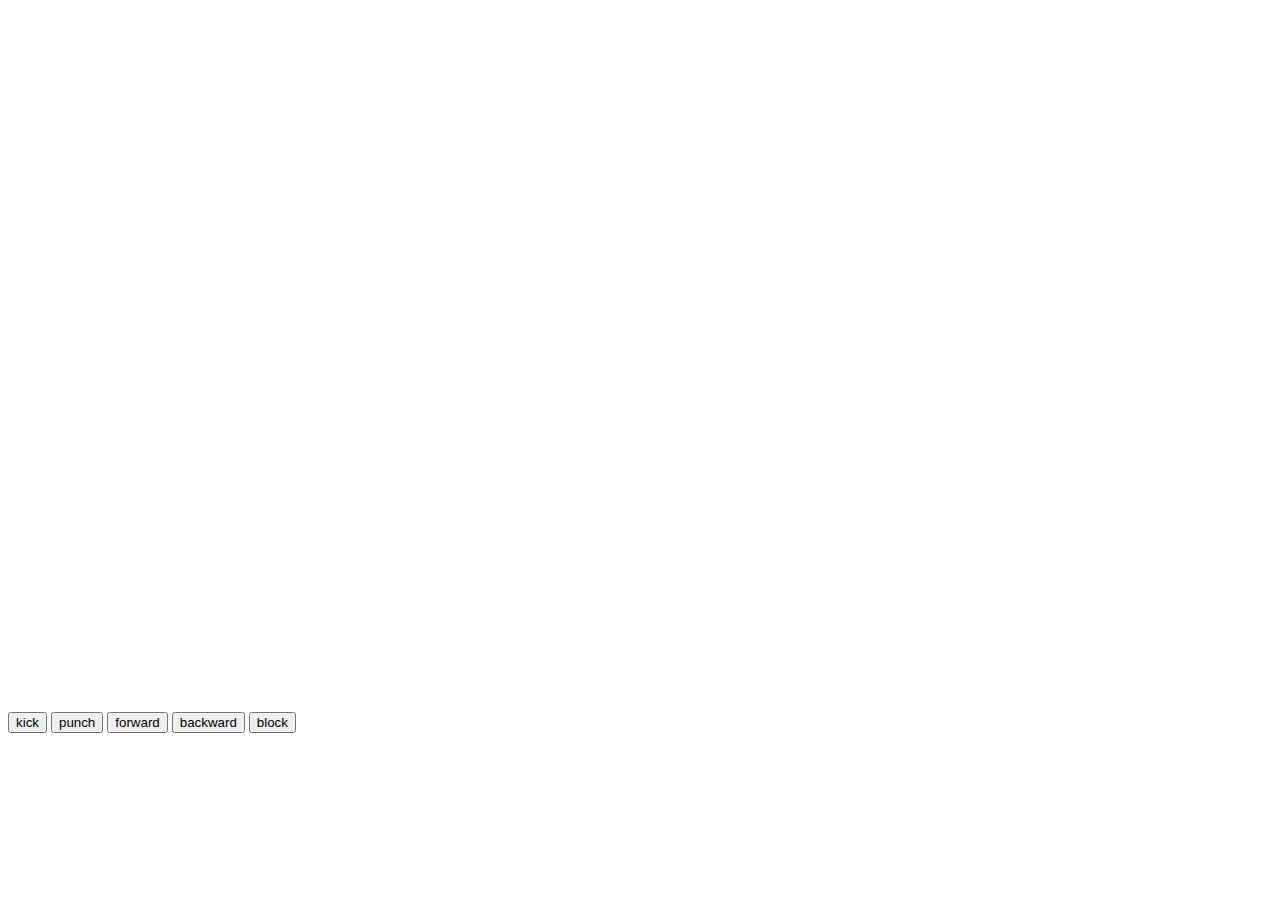
==== index.html @ 93fc147d "Create index.html" ====
<!DOCTYPE html>
<html lang="en">
<head>
    <meta charset="UTF-8">
    <meta name="viewport" content="width=device-width, initial-scale=1.0">
    <title>Marshal Arts Game </title>
</head>

<body >
    
    <canvas id="canvas" width="1500" height="700"  style=" background-image:  url('images/background.jpg') ;" >
       
     
    </canvas>
    
    <button id="kick">kick</button>
    <button id="punch">punch</button>
    <button id="forward">forward</button>
    <button id="backward">backward</button>
    <button id="block">block</button>
    
    <script type="text/javascript" src="martial_game.js"></script>
</body>
</html>
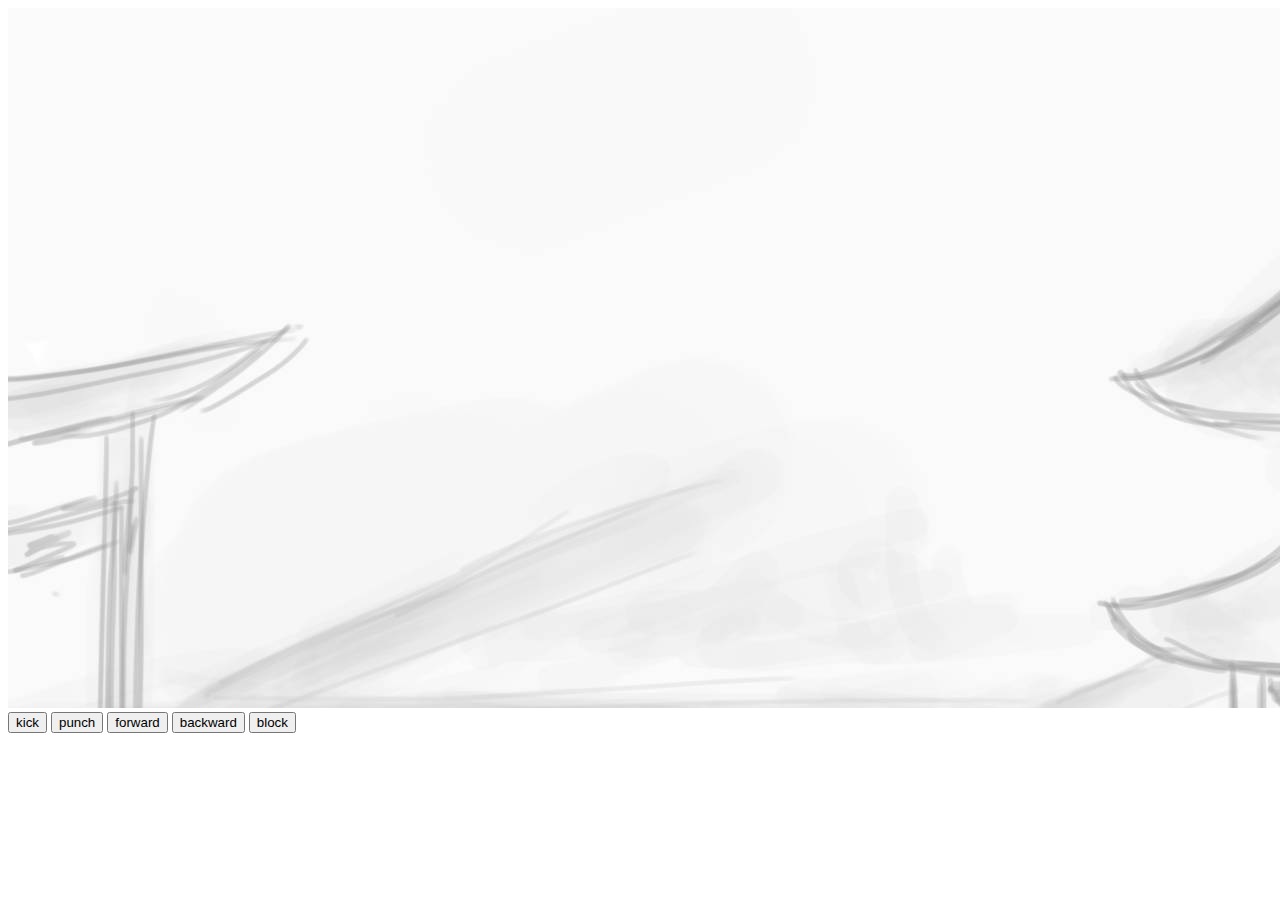
==== commit 4bf22bd0: "Update index.html" ====
--- a/index.html
+++ b/index.html
@@ -8,7 +8,7 @@
 
 <body >
     
-    <canvas id="canvas" width="1500" height="700"  style=" background-image:  url('images/background.jpg') ;" >
+    <canvas id="canvas" width="1500" height="700"  style=" background-image:  url('finisher/images/background.jpg') ;" >
        
      
     </canvas>
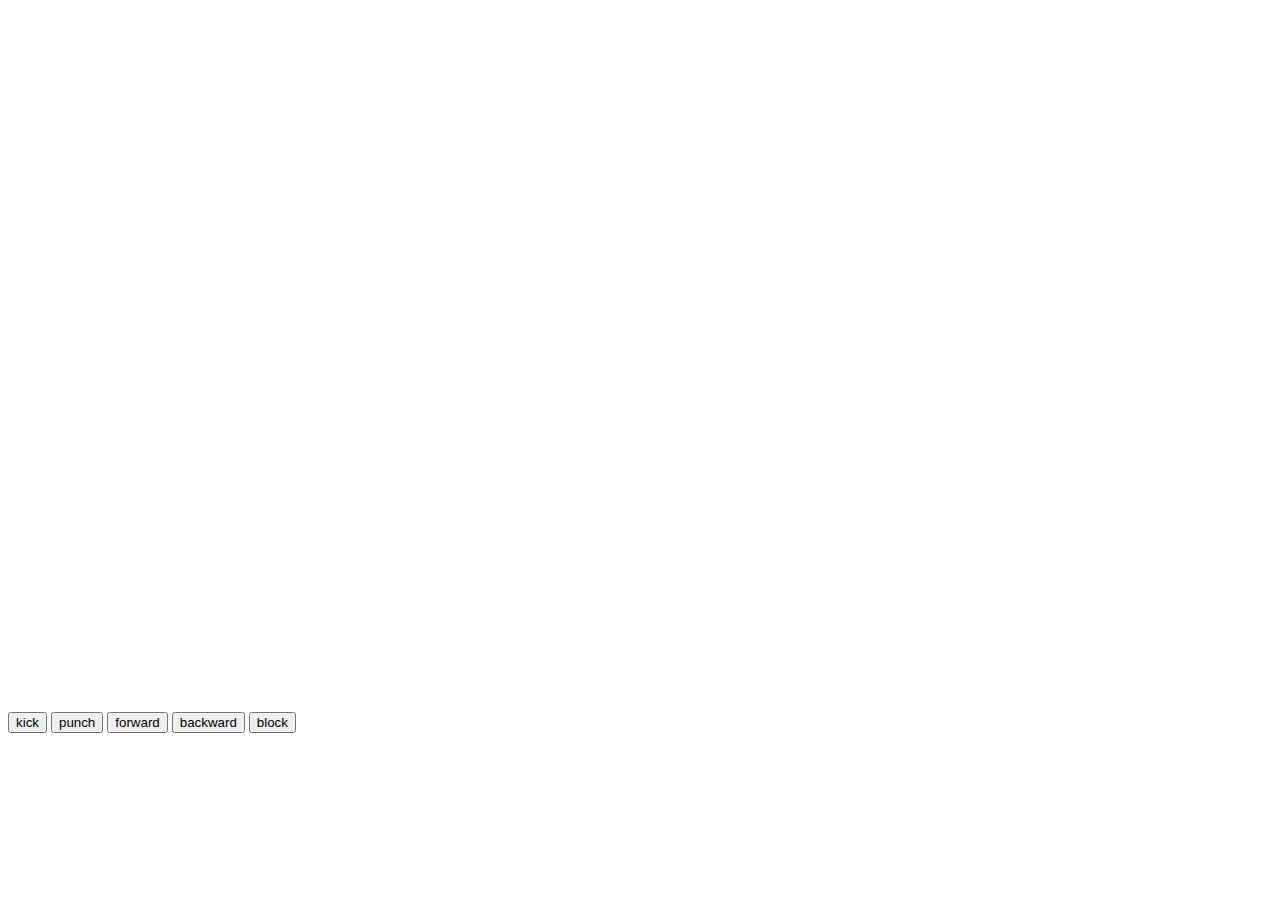
==== commit 6ea41500: "Update index.html" ====
--- a/index.html
+++ b/index.html
@@ -8,7 +8,7 @@
 
 <body >
     
-    <canvas id="canvas" width="1500" height="700"  style=" background-image:  url('finisher/images/background.jpg') ;" >
+    <canvas id="canvas" width="1500" height="700"  style=" background-image:  url('images/background.jpg') ;" >
        
      
     </canvas>
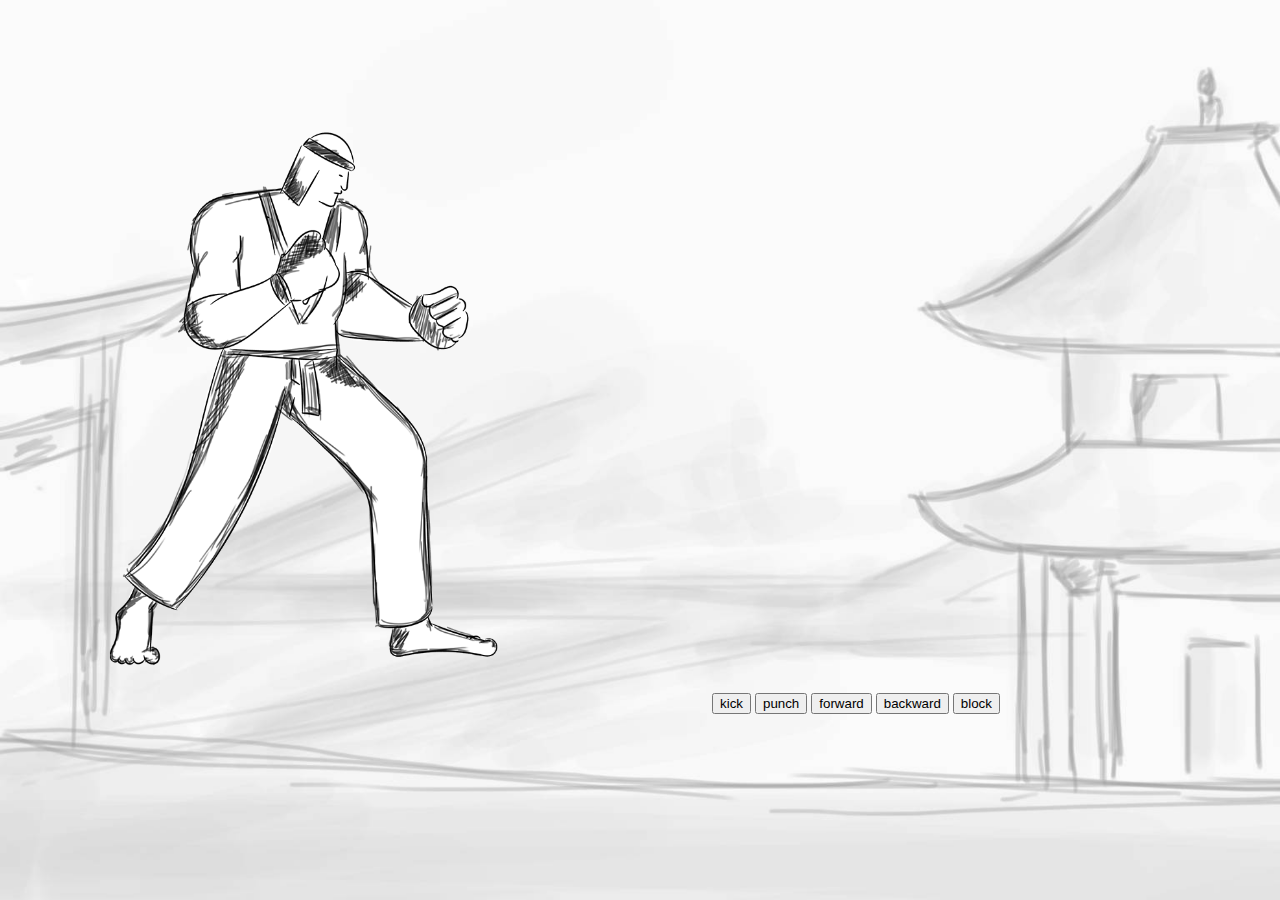
==== commit 4dfaa0db: "Minor Fixes dome" ====
--- a/index.html
+++ b/index.html
@@ -1,24 +1,28 @@
 <!DOCTYPE html>
 <html lang="en">
-<head>
-    <meta charset="UTF-8">
-    <meta name="viewport" content="width=device-width, initial-scale=1.0">
-    <title>Marshal Arts Game </title>
-</head>
+  <head>
+    <meta charset="UTF-8" />
+    <meta name="viewport" content="width=device-width, initial-scale=1.0" />
+    <link rel="stylesheet" href="./martialart.css" />
+    <title>Marshal Arts Game</title>
+  </head>
 
-<body >
-    
-    <canvas id="canvas" width="1500" height="700"  style=" background-image:  url('images/background.jpg') ;" >
-       
-     
-    </canvas>
-    
+  <body
+    style="
+      background-image: url('finisher/images/background.jpg');
+      background-repeat: no-repeat;
+      background-attachment: fixed;
+      background-size: cover;
+    "
+  >
+    <canvas id="canvas" width="700" height="700"> </canvas>
+
     <button id="kick">kick</button>
     <button id="punch">punch</button>
     <button id="forward">forward</button>
     <button id="backward">backward</button>
     <button id="block">block</button>
-    
-    <script type="text/javascript" src="martial_game.js"></script>
-</body>
+
+    <script type="text/javascript" src="./martial_game.js"></script>
+  </body>
 </html>
--- a/martialart.css
+++ b/martialart.css
@@ -0,0 +1,122 @@
+.my-heading{
+    background-color: charteruse;
+    text-decoration: underline;
+  }
+  
+.emphasis{
+    font-style: italic;
+}
+
+.fa {
+  padding: 10px;
+  font-size: 20px;
+  width: 20px;
+  text-align: center;
+  text-decoration: none;
+  margin: 5px 2px;
+  border-radius: 50%;
+  position: relative;
+}
+
+.fa:hover {
+  opacity: 0.7;
+}
+
+.fa-linkedin {
+  background: #007bb5;
+  color: white;
+}
+
+/*h1 {
+  font-family: monospace; 
+  font-size:24px;
+  text-align: left;
+}
+
+
+h2 {
+  font-family: monospace; 
+  font-size: 20px;
+  text-align: center;
+} 
+*/
+
+body {
+  background-image:
+  url('images/background.jpg');
+  background-repeat: no-repeat;
+  background-attachment: scroll;
+  background-size: 75%;
+}
+
+.kick {
+  border-radius: 8px;
+  font-size: 14px;
+  transition-duration: 0.4s;
+  /*font-family: monospace; */
+  position: relative;
+  margin-top: 10px;
+}
+
+.kick:hover {
+  background-color: #4CAF50;
+  color: white;
+}
+
+.punch {
+  border-radius: 8px;
+  font-size: 14px;
+  transition-duration: 0.4s;
+  /*font-family: monospace; */
+  position: relative;
+  margin-top: 10px;
+}
+
+.punch:hover {
+  background-color: #f5870a;
+  color: white;
+}
+
+.forward {
+  border-radius: 8px;
+  font-size: 14px;
+  transition-duration: 0.4s;
+  /*font-family: monospace; */
+  position: relative;
+  margin-top: 10px;
+}
+
+.forward:hover {
+  background-color: #0a68f5;
+  color: white;
+}
+
+.backward {
+  border-radius: 8px;
+  font-size: 14px;
+  transition-duration: 0.4s;
+  /*font-family: monospace; */
+  position: relative;
+  margin-top: 10px;
+}
+
+.backward:hover {
+  background-color: #2d0af5;
+  color: white;
+}
+
+.block {
+  border-radius: 8px;
+  font-size: 14px;
+  transition-duration: 0.4s;
+  /* font-family: monospace; */
+  position: relative;
+  margin-top: 10px;
+
+}
+
+.block:hover {
+  background-color: #5e5c06;
+  color: white;
+}
+
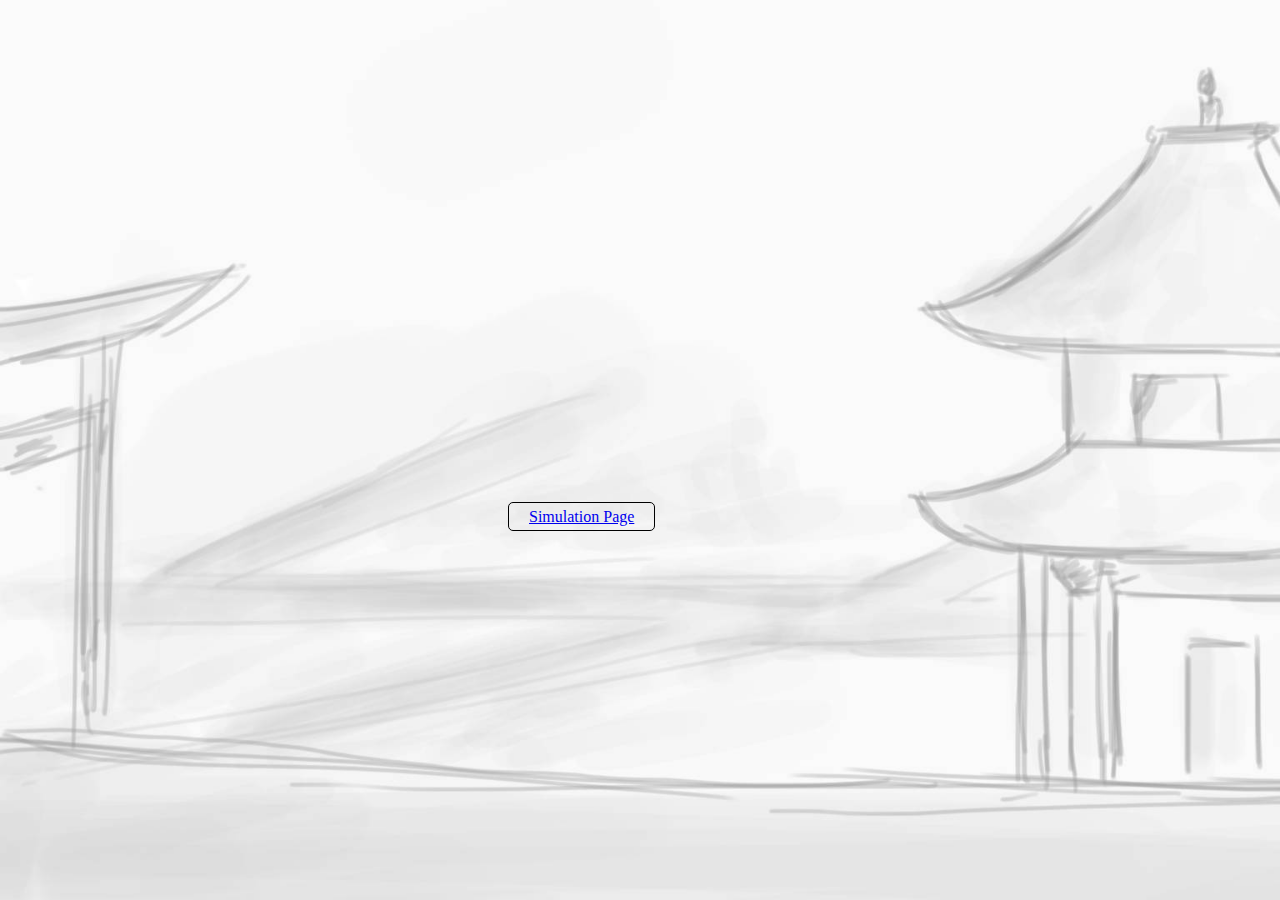
==== commit eb480eea: "Minor Fixes" ====
--- a/index.html
+++ b/index.html
@@ -1,28 +1,23 @@
-<!DOCTYPE html>
-<html lang="en">
-  <head>
-    <meta charset="UTF-8" />
-    <meta name="viewport" content="width=device-width, initial-scale=1.0" />
-    <link rel="stylesheet" href="./martialart.css" />
-    <title>Marshal Arts Game</title>
-  </head>
-
-  <body
-    style="
-      background-image: url('finisher/images/background.jpg');
-      background-repeat: no-repeat;
-      background-attachment: fixed;
-      background-size: cover;
-    "
-  >
-    <canvas id="canvas" width="700" height="700"> </canvas>
-
-    <button id="kick">kick</button>
-    <button id="punch">punch</button>
-    <button id="forward">forward</button>
-    <button id="backward">backward</button>
-    <button id="block">block</button>
-
-    <script type="text/javascript" src="./martial_game.js"></script>
-  </body>
-</html>
+<!DOCTYPE html>
+<html lang="en">
+  <head>
+    <meta charset="UTF-8" />
+    <meta name="viewport" content="width=device-width, initial-scale=1.0" />
+    <link rel="stylesheet" href="./martialart.css" />
+    <title>Marshal Arts Game</title>
+  </head>
+
+  <body
+    style="
+      background-image: url('finisher/images/background.jpg');
+      background-repeat: no-repeat;
+      background-attachment: fixed;
+      background-size: cover;
+    "
+  >
+    <div style="height: 500px"></div>
+    <a href="./animation.html" target="_blank" class="link-btn"
+      >Simulation Page</a
+    >
+  </body>
+</html>
--- a/martialart.css
+++ b/martialart.css
@@ -1,122 +1,125 @@
-.my-heading{
-    background-color: charteruse;
-    text-decoration: underline;
-  }
-  
-.emphasis{
-    font-style: italic;
-}
-
-.fa {
-  padding: 10px;
-  font-size: 20px;
-  width: 20px;
-  text-align: center;
-  text-decoration: none;
-  margin: 5px 2px;
-  border-radius: 50%;
-  position: relative;
-}
-
-.fa:hover {
-  opacity: 0.7;
-}
-
-.fa-linkedin {
-  background: #007bb5;
-  color: white;
-}
-
-/*h1 {
-  font-family: monospace; 
-  font-size:24px;
-  text-align: left;
-}
-
-
-h2 {
-  font-family: monospace; 
-  font-size: 20px;
-  text-align: center;
-} 
-*/
-
-body {
-  background-image:
-  url('images/background.jpg');
-  background-repeat: no-repeat;
-  background-attachment: scroll;
-  background-size: 75%;
-}
-
-.kick {
-  border-radius: 8px;
-  font-size: 14px;
-  transition-duration: 0.4s;
-  /*font-family: monospace; */
-  position: relative;
-  margin-top: 10px;
-}
-
-.kick:hover {
-  background-color: #4CAF50;
-  color: white;
-}
-
-.punch {
-  border-radius: 8px;
-  font-size: 14px;
-  transition-duration: 0.4s;
-  /*font-family: monospace; */
-  position: relative;
-  margin-top: 10px;
-}
-
-.punch:hover {
-  background-color: #f5870a;
-  color: white;
-}
-
-.forward {
-  border-radius: 8px;
-  font-size: 14px;
-  transition-duration: 0.4s;
-  /*font-family: monospace; */
-  position: relative;
-  margin-top: 10px;
-}
-
-.forward:hover {
-  background-color: #0a68f5;
-  color: white;
-}
-
-.backward {
-  border-radius: 8px;
-  font-size: 14px;
-  transition-duration: 0.4s;
-  /*font-family: monospace; */
-  position: relative;
-  margin-top: 10px;
-}
-
-.backward:hover {
-  background-color: #2d0af5;
-  color: white;
-}
-
-.block {
-  border-radius: 8px;
-  font-size: 14px;
-  transition-duration: 0.4s;
-  /* font-family: monospace; */
-  position: relative;
-  margin-top: 10px;
-
-}
-
-.block:hover {
-  background-color: #5e5c06;
-  color: white;
-}
-
+.my-heading {
+  background-color: charteruse;
+  text-decoration: underline;
+}
+
+.emphasis {
+  font-style: italic;
+}
+
+.fa {
+  padding: 10px;
+  font-size: 20px;
+  width: 20px;
+  text-align: center;
+  text-decoration: none;
+  margin: 5px 2px;
+  border-radius: 50%;
+  position: relative;
+}
+
+.fa:hover {
+  opacity: 0.7;
+}
+
+.fa-linkedin {
+  background: #007bb5;
+  color: white;
+}
+
+.link-btn {
+  border: 1px solid black;
+  border-radius: 5px;
+  padding: 5px 20px;
+  margin: 500px;
+}
+/*h1 {
+  font-family: monospace; 
+  font-size:24px;
+  text-align: left;
+}
+
+
+h2 {
+  font-family: monospace; 
+  font-size: 20px;
+  text-align: center;
+} 
+*/
+
+body {
+  background-image: url("images/background.jpg");
+  background-repeat: no-repeat;
+  background-attachment: scroll;
+  background-size: 75%;
+}
+
+.kick {
+  border-radius: 8px;
+  font-size: 14px;
+  transition-duration: 0.4s;
+  /*font-family: monospace; */
+  position: relative;
+  margin-top: 10px;
+}
+
+.kick:hover {
+  background-color: #4caf50;
+  color: white;
+}
+
+.punch {
+  border-radius: 8px;
+  font-size: 14px;
+  transition-duration: 0.4s;
+  /*font-family: monospace; */
+  position: relative;
+  margin-top: 10px;
+}
+
+.punch:hover {
+  background-color: #f5870a;
+  color: white;
+}
+
+.forward {
+  border-radius: 8px;
+  font-size: 14px;
+  transition-duration: 0.4s;
+  /*font-family: monospace; */
+  position: relative;
+  margin-top: 10px;
+}
+
+.forward:hover {
+  background-color: #0a68f5;
+  color: white;
+}
+
+.backward {
+  border-radius: 8px;
+  font-size: 14px;
+  transition-duration: 0.4s;
+  /*font-family: monospace; */
+  position: relative;
+  margin-top: 10px;
+}
+
+.backward:hover {
+  background-color: #2d0af5;
+  color: white;
+}
+
+.block {
+  border-radius: 8px;
+  font-size: 14px;
+  transition-duration: 0.4s;
+  /* font-family: monospace; */
+  position: relative;
+  margin-top: 10px;
+}
+
+.block:hover {
+  background-color: #5e5c06;
+  color: white;
+}
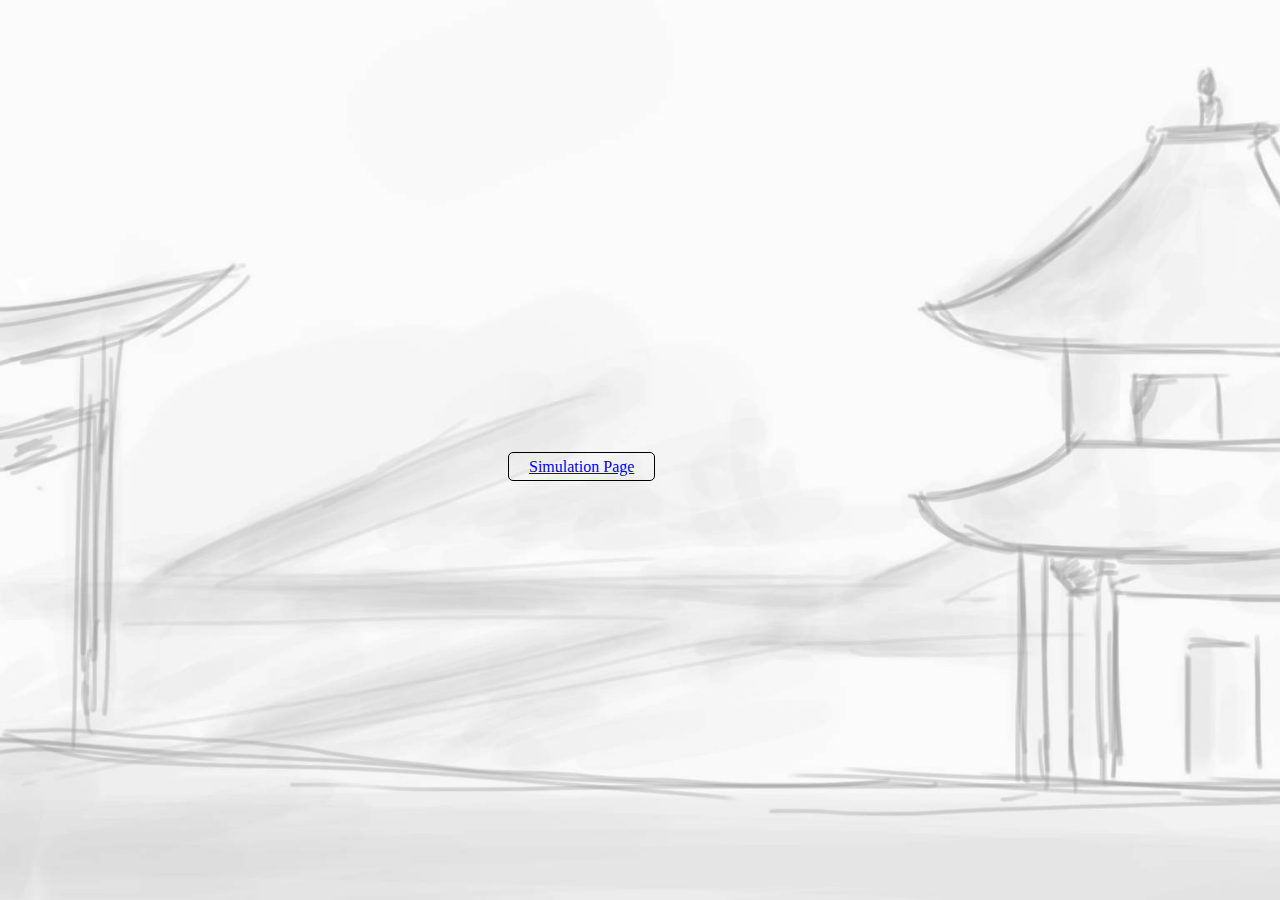
==== commit b3ee6c8b: "New index file" ====
--- a/index.html
+++ b/index.html
@@ -15,7 +15,7 @@
       background-size: cover;
     "
   >
-    <div style="height: 500px"></div>
+    <div style="height: 450px"></div>
     <a href="./animation.html" target="_blank" class="link-btn"
       >Simulation Page</a
     >
